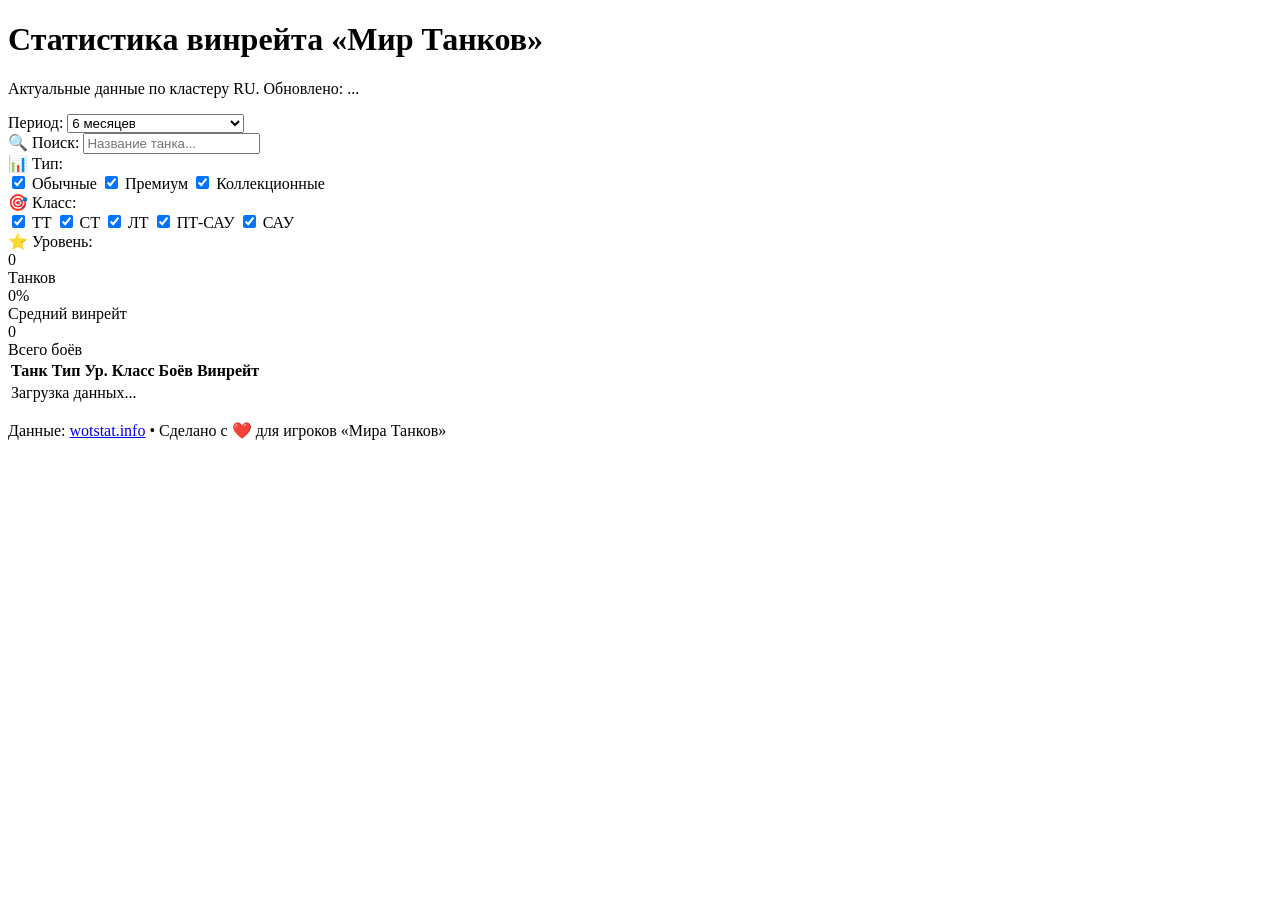
==== index.html @ 71b1b97e "Create index.html" ====
<!DOCTYPE html>
<html lang="ru">
<head>
    <meta charset="UTF-8">
    <meta name="viewport" content="width=device-width, initial-scale=1.0">
    <title>Статистика винрейта — Мир Танков</title>
    <link rel="stylesheet" href="style.css">
</head>
<body>
    <div class="container">
        <header>
            <h1> Статистика винрейта «Мир Танков»</h1>
            <p class="subtitle">Актуальные данные по кластеру RU. Обновлено: <span id="update-date">...</span></p>
        </header>

        <div class="controls">
            <div class="control-group">
                <label> Период:</label>
                <select id="period-select">
                    <option value="3m">3 месяца (текущая мета)</option>
                    <option value="6m" selected>6 месяцев</option>
                    <option value="12m">1 год</option>
                    <option value="all">За всё время</option>
                </select>
            </div>

            <div class="control-group">
                <label>🔍 Поиск:</label>
                <input type="text" id="search-input" placeholder="Название танка...">
            </div>

            <div class="control-group">
                <label>📊 Тип:</label>
                <div class="checkbox-group">
                    <label><input type="checkbox" class="filter-type" value="regular" checked> Обычные</label>
                    <label><input type="checkbox" class="filter-type" value="premium" checked> Премиум</label>
                    <label><input type="checkbox" class="filter-type" value="collector" checked> Коллекционные</label>
                </div>
            </div>

            <div class="control-group">
                <label>🎯 Класс:</label>
                <div class="checkbox-group">
                    <label><input type="checkbox" class="filter-class" value="ТТ" checked> ТТ</label>
                    <label><input type="checkbox" class="filter-class" value="СТ" checked> СТ</label>
                    <label><input type="checkbox" class="filter-class" value="ЛТ" checked> ЛТ</label>
                    <label><input type="checkbox" class="filter-class" value="ПТ-САУ" checked> ПТ-САУ</label>
                    <label><input type="checkbox" class="filter-class" value="САУ" checked> САУ</label>
                </div>
            </div>

            <div class="control-group">
                <label>⭐ Уровень:</label>
                <div class="checkbox-group" id="level-filters">
                    <!-- Заполняется через JS -->
                </div>
            </div>
        </div>

        <div class="stats">
            <div class="stat-card">
                <div class="stat-value" id="stat-total">0</div>
                <div class="stat-label">Танков</div>
            </div>
            <div class="stat-card">
                <div class="stat-value" id="stat-avg-winrate">0%</div>
                <div class="stat-label">Средний винрейт</div>
            </div>
            <div class="stat-card">
                <div class="stat-value" id="stat-battles">0</div>
                <div class="stat-label">Всего боёв</div>
            </div>
        </div>

        <div class="table-container">
            <table id="tanks-table">
                <thead>
                    <tr>
                        <th>Танк</th>
                        <th>Тип</th>
                        <th>Ур.</th>
                        <th>Класс</th>
                        <th>Боёв</th>
                        <th>Винрейт</th>
                    </tr>
                </thead>
                <tbody id="tanks-body">
                    <tr><td colspan="6" class="loading">Загрузка данных...</td></tr>
                </tbody>
            </table>
        </div>

        <footer>
            <p>Данные: <a href="https://wotstat.info/" target="_blank">wotstat.info</a> • Сделано с ❤️ для игроков «Мира Танков»</p>
        </footer>
    </div>

    <script src="script.js"></script>
</body>
</html>
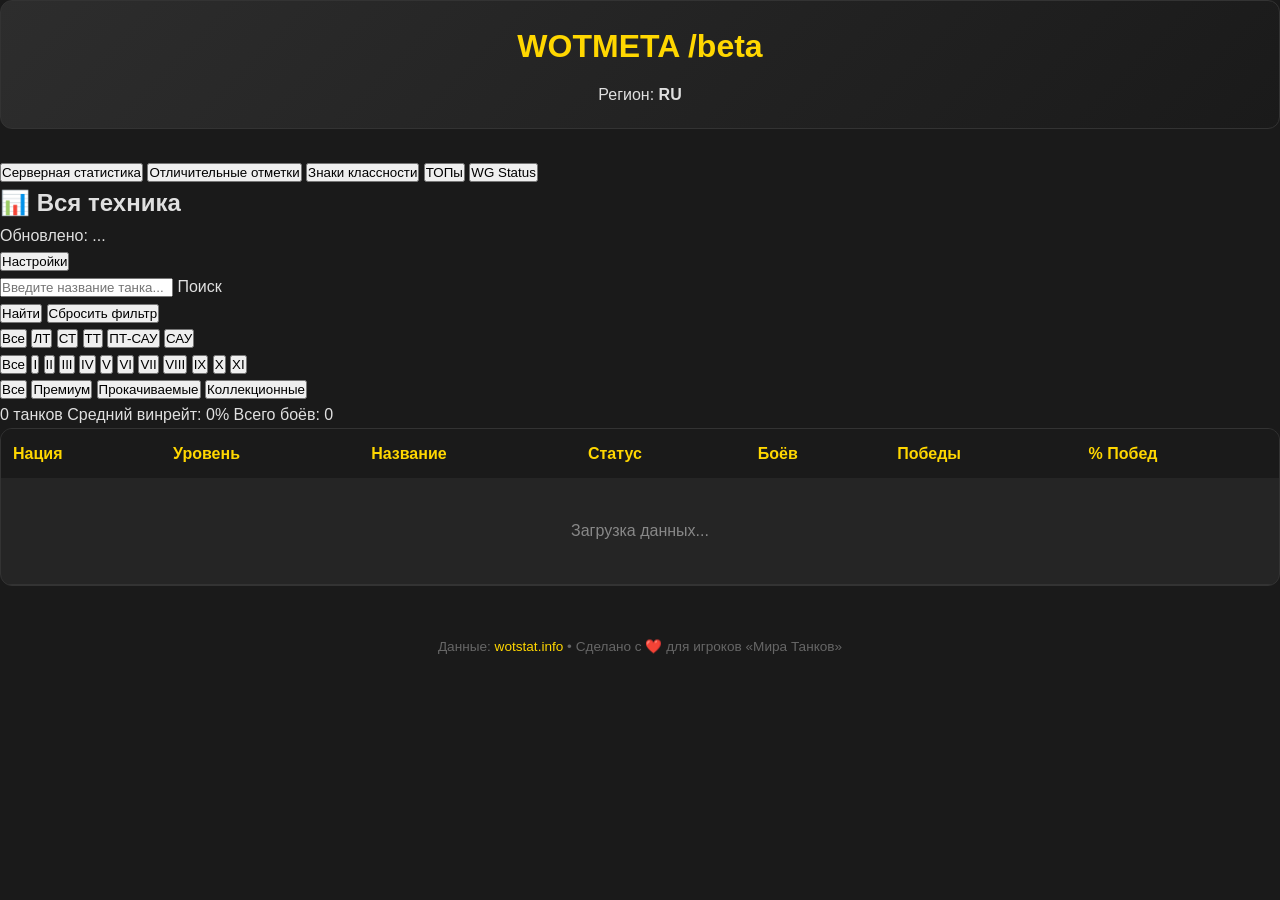
==== commit 53a7cca9: "Update index.html" ====
--- a/index.html
+++ b/index.html
@@ -3,94 +3,106 @@
 <head>
     <meta charset="UTF-8">
     <meta name="viewport" content="width=device-width, initial-scale=1.0">
-    <title>Статистика винрейта — Мир Танков</title>
+    <title>WOTMETA — Статистика винрейта «Мир Танков»</title>
     <link rel="stylesheet" href="style.css">
 </head>
 <body>
-    <div class="container">
-        <header>
-            <h1> Статистика винрейта «Мир Танков»</h1>
-            <p class="subtitle">Актуальные данные по кластеру RU. Обновлено: <span id="update-date">...</span></p>
+    <div class="app">
+        <header class="header">
+            <div class="header-left">
+                <h1 class="logo">WOT<span class="logo-accent">META</span> <span class="beta">/beta</span></h1>
+            </div>
+            <div class="header-right">
+                <span class="region">Регион: <strong>RU</strong></span>
+            </div>
         </header>
 
-        <div class="controls">
-            <div class="control-group">
-                <label> Период:</label>
-                <select id="period-select">
-                    <option value="3m">3 месяца (текущая мета)</option>
-                    <option value="6m" selected>6 месяцев</option>
-                    <option value="12m">1 год</option>
-                    <option value="all">За всё время</option>
-                </select>
+        <nav class="tabs">
+            <button class="tab active">Серверная статистика</button>
+            <button class="tab">Отличительные отметки</button>
+            <button class="tab">Знаки классности</button>
+            <button class="tab">ТОПы</button>
+            <button class="tab">WG Status</button>
+        </nav>
+
+        <main class="main">
+            <div class="page-header">
+                <h2>📊 Вся техника</h2>
+                <span class="update-info">Обновлено: <span id="update-date">...</span></span>
             </div>
 
-            <div class="control-group">
-                <label>🔍 Поиск:</label>
-                <input type="text" id="search-input" placeholder="Название танка...">
+            <div class="toolbar">
+                <button class="btn-settings">Настройки</button>
+                <div class="search-box">
+                    <input type="text" id="search-input" placeholder="Введите название танка...">
+                    <span class="search-hint" id="search-hint">Поиск</span>
+                </div>
+                <button class="btn-find" id="btn-find">Найти</button>
+                <button class="btn-reset" id="btn-reset">Сбросить фильтр</button>
             </div>
 
-            <div class="control-group">
-                <label>📊 Тип:</label>
-                <div class="checkbox-group">
-                    <label><input type="checkbox" class="filter-type" value="regular" checked> Обычные</label>
-                    <label><input type="checkbox" class="filter-type" value="premium" checked> Премиум</label>
-                    <label><input type="checkbox" class="filter-type" value="collector" checked> Коллекционные</label>
+            <div class="nation-filters" id="nation-filters"></div>
+
+            <div class="filter-row">
+                <div class="class-filters" id="class-filters">
+                    <button class="filter-btn active" data-class="all">Все</button>
+                    <button class="filter-btn" data-class="ЛТ">ЛТ</button>
+                    <button class="filter-btn" data-class="СТ">СТ</button>
+                    <button class="filter-btn" data-class="ТТ">ТТ</button>
+                    <button class="filter-btn" data-class="ПТ-САУ">ПТ-САУ</button>
+                    <button class="filter-btn" data-class="САУ">САУ</button>
+                </div>
+
+                <div class="level-filters" id="level-filters">
+                    <button class="filter-btn active" data-level="all">Все</button>
+                    <button class="filter-btn" data-level="1">I</button>
+                    <button class="filter-btn" data-level="2">II</button>
+                    <button class="filter-btn" data-level="3">III</button>
+                    <button class="filter-btn" data-level="4">IV</button>
+                    <button class="filter-btn" data-level="5">V</button>
+                    <button class="filter-btn" data-level="6">VI</button>
+                    <button class="filter-btn" data-level="7">VII</button>
+                    <button class="filter-btn" data-level="8">VIII</button>
+                    <button class="filter-btn" data-level="9">IX</button>
+                    <button class="filter-btn" data-level="10">X</button>
+                    <button class="filter-btn" data-level="11">XI</button>
+                </div>
+
+                <div class="category-filters" id="category-filters">
+                    <button class="filter-btn active" data-category="all">Все</button>
+                    <button class="filter-btn" data-category="premium">Премиум</button>
+                    <button class="filter-btn" data-category="regular">Прокачиваемые</button>
+                    <button class="filter-btn" data-category="collector">Коллекционные</button>
                 </div>
             </div>
 
-            <div class="control-group">
-                <label>🎯 Класс:</label>
-                <div class="checkbox-group">
-                    <label><input type="checkbox" class="filter-class" value="ТТ" checked> ТТ</label>
-                    <label><input type="checkbox" class="filter-class" value="СТ" checked> СТ</label>
-                    <label><input type="checkbox" class="filter-class" value="ЛТ" checked> ЛТ</label>
-                    <label><input type="checkbox" class="filter-class" value="ПТ-САУ" checked> ПТ-САУ</label>
-                    <label><input type="checkbox" class="filter-class" value="САУ" checked> САУ</label>
-                </div>
+            <div class="stats-bar">
+                <span id="stat-count">0 танков</span>
+                <span id="stat-avg">Средний винрейт: 0%</span>
+                <span id="stat-battles">Всего боёв: 0</span>
             </div>
 
-            <div class="control-group">
-                <label>⭐ Уровень:</label>
-                <div class="checkbox-group" id="level-filters">
-                    <!-- Заполняется через JS -->
-                </div>
+            <div class="table-container">
+                <table id="tanks-table">
+                    <thead>
+                        <tr>
+                            <th class="sortable" data-sort="nation">Нация</th>
+                            <th class="sortable" data-sort="level">Уровень</th>
+                            <th class="sortable" data-sort="name">Название</th>
+                            <th class="sortable" data-sort="category">Статус</th>
+                            <th class="sortable" data-sort="battles">Боёв</th>
+                            <th class="sortable" data-sort="wins">Победы</th>
+                            <th class="sortable active" data-sort="win_rate">% Побед</th>
+                        </tr>
+                    </thead>
+                    <tbody id="tanks-body">
+                        <tr><td colspan="7" class="loading">Загрузка данных...</td></tr>
+                    </tbody>
+                </table>
             </div>
-        </div>
+        </main>
 
-        <div class="stats">
-            <div class="stat-card">
-                <div class="stat-value" id="stat-total">0</div>
-                <div class="stat-label">Танков</div>
-            </div>
-            <div class="stat-card">
-                <div class="stat-value" id="stat-avg-winrate">0%</div>
-                <div class="stat-label">Средний винрейт</div>
-            </div>
-            <div class="stat-card">
-                <div class="stat-value" id="stat-battles">0</div>
-                <div class="stat-label">Всего боёв</div>
-            </div>
-        </div>
-
-        <div class="table-container">
-            <table id="tanks-table">
-                <thead>
-                    <tr>
-                        <th>Танк</th>
-                        <th>Тип</th>
-                        <th>Ур.</th>
-                        <th>Класс</th>
-                        <th>Боёв</th>
-                        <th>Винрейт</th>
-                    </tr>
-                </thead>
-                <tbody id="tanks-body">
-                    <tr><td colspan="6" class="loading">Загрузка данных...</td></tr>
-                </tbody>
-            </table>
-        </div>
-
-        <footer>
+        <footer class="footer">
             <p>Данные: <a href="https://wotstat.info/" target="_blank">wotstat.info</a> • Сделано с ❤️ для игроков «Мира Танков»</p>
         </footer>
     </div>
--- a/style.css
+++ b/style.css
@@ -0,0 +1,204 @@
+* {
+    margin: 0;
+    padding: 0;
+    box-sizing: border-box;
+}
+
+body {
+    font-family: -apple-system, BlinkMacSystemFont, 'Segoe UI', Roboto, sans-serif;
+    background: #1a1a1a;
+    color: #e0e0e0;
+    line-height: 1.6;
+}
+
+.container {
+    max-width: 1200px;
+    margin: 0 auto;
+    padding: 20px;
+}
+
+header {
+    text-align: center;
+    margin-bottom: 30px;
+    padding: 20px;
+    background: linear-gradient(135deg, #2d2d2d 0%, #1a1a1a 100%);
+    border-radius: 12px;
+    border: 1px solid #333;
+}
+
+header h1 {
+    font-size: 2rem;
+    color: #ffd700;
+    margin-bottom: 10px;
+}
+
+.subtitle {
+    color: #888;
+    font-size: 0.9rem;
+}
+
+.controls {
+    background: #252525;
+    padding: 20px;
+    border-radius: 12px;
+    margin-bottom: 20px;
+    border: 1px solid #333;
+}
+
+.control-group {
+    margin-bottom: 15px;
+}
+
+.control-group label {
+    display: block;
+    margin-bottom: 8px;
+    font-weight: bold;
+    color: #ffd700;
+}
+
+.control-group select,
+.control-group input[type="text"] {
+    width: 100%;
+    padding: 10px;
+    background: #1a1a1a;
+    border: 1px solid #444;
+    border-radius: 6px;
+    color: #e0e0e0;
+    font-size: 1rem;
+}
+
+.checkbox-group {
+    display: flex;
+    flex-wrap: wrap;
+    gap: 15px;
+}
+
+.checkbox-group label {
+    display: flex;
+    align-items: center;
+    gap: 5px;
+    font-weight: normal;
+    color: #e0e0e0;
+    cursor: pointer;
+}
+
+.stats {
+    display: grid;
+    grid-template-columns: repeat(auto-fit, minmax(150px, 1fr));
+    gap: 15px;
+    margin-bottom: 20px;
+}
+
+.stat-card {
+    background: #252525;
+    padding: 20px;
+    border-radius: 12px;
+    text-align: center;
+    border: 1px solid #333;
+}
+
+.stat-value {
+    font-size: 2rem;
+    font-weight: bold;
+    color: #ffd700;
+}
+
+.stat-label {
+    color: #888;
+    font-size: 0.9rem;
+    margin-top: 5px;
+}
+
+.table-container {
+    background: #252525;
+    border-radius: 12px;
+    overflow-x: auto;
+    border: 1px solid #333;
+}
+
+table {
+    width: 100%;
+    border-collapse: collapse;
+}
+
+th {
+    background: #1a1a1a;
+    padding: 12px;
+    text-align: left;
+    color: #ffd700;
+    font-weight: bold;
+    position: sticky;
+    top: 0;
+}
+
+td {
+    padding: 12px;
+    border-bottom: 1px solid #333;
+}
+
+tr:hover {
+    background: #2d2d2d;
+}
+
+.winrate-bar {
+    display: flex;
+    align-items: center;
+    gap: 10px;
+}
+
+.winrate-value {
+    min-width: 55px;
+    font-weight: bold;
+}
+
+.winrate-bar-bg {
+    flex: 1;
+    height: 8px;
+    background: #333;
+    border-radius: 4px;
+    overflow: hidden;
+    min-width: 80px;
+}
+
+.winrate-bar-fill {
+    height: 100%;
+    border-radius: 4px;
+    transition: width 0.3s;
+}
+
+.category-badge {
+    display: inline-block;
+    padding: 2px 8px;
+    border-radius: 4px;
+    font-size: 0.75rem;
+    font-weight: bold;
+}
+
+.category-regular { background: #4a4a4a; color: #fff; }
+.category-premium { background: #d4a017; color: #000; }
+.category-collector { background: #8b0000; color: #fff; }
+
+.loading {
+    text-align: center;
+    padding: 40px;
+    color: #888;
+}
+
+footer {
+    text-align: center;
+    margin-top: 30px;
+    padding: 20px;
+    color: #666;
+    font-size: 0.85rem;
+}
+
+footer a {
+    color: #ffd700;
+    text-decoration: none;
+}
+
+@media (max-width: 768px) {
+    header h1 { font-size: 1.5rem; }
+    .checkbox-group { gap: 10px; }
+    th, td { padding: 8px; font-size: 0.9rem; }
+}
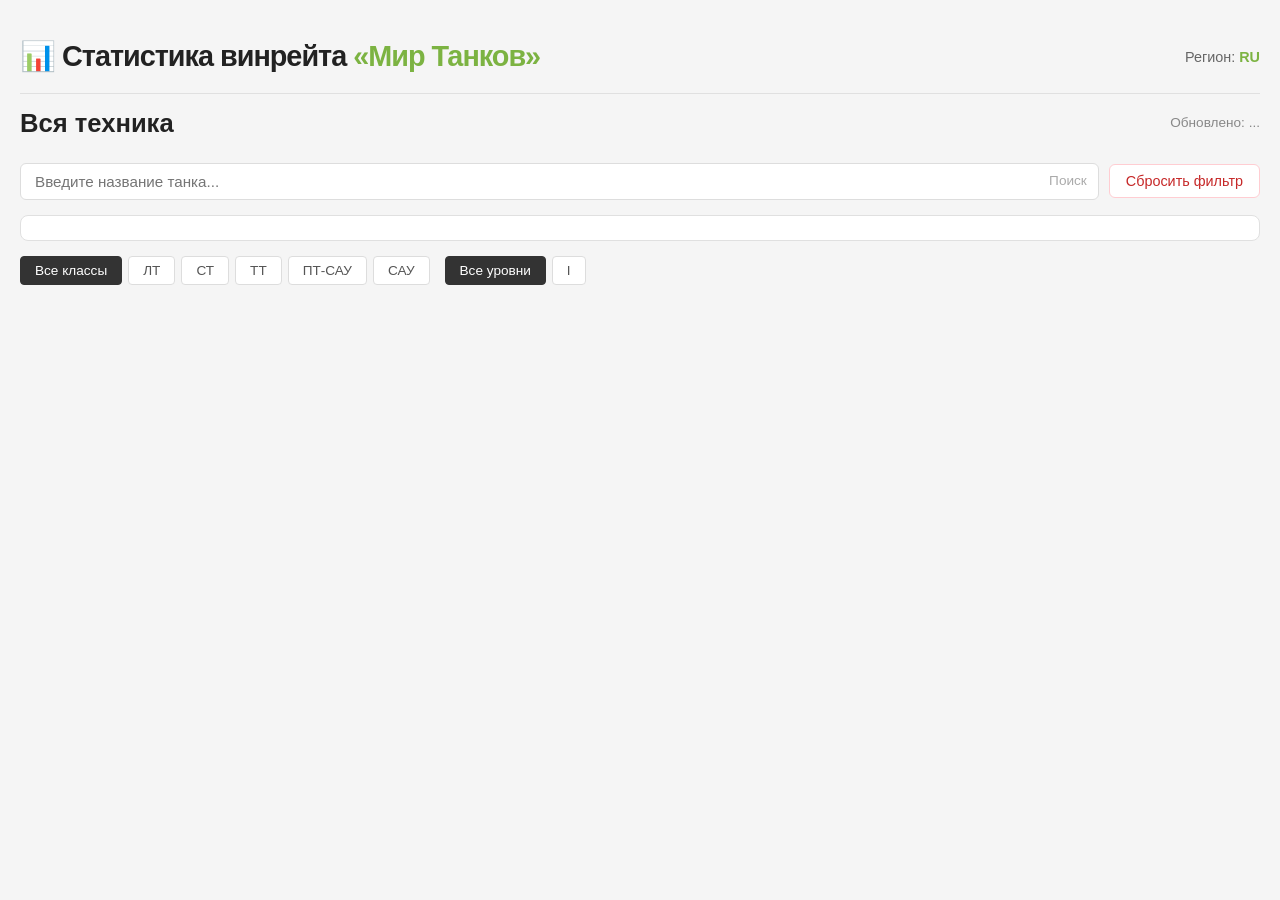
==== commit cdf65022: "Update index.html" ====
--- a/index.html
+++ b/index.html
@@ -3,41 +3,31 @@
 <head>
     <meta charset="UTF-8">
     <meta name="viewport" content="width=device-width, initial-scale=1.0">
-    <title>WOTMETA — Статистика винрейта «Мир Танков»</title>
+    <title>Статистика винрейта — Мир Танков</title>
     <link rel="stylesheet" href="style.css">
 </head>
 <body>
     <div class="app">
         <header class="header">
             <div class="header-left">
-                <h1 class="logo">WOT<span class="logo-accent">META</span> <span class="beta">/beta</span></h1>
+                <h1 class="logo">📊 Статистика винрейта <span class="logo-accent">«Мир Танков»</span></h1>
             </div>
             <div class="header-right">
                 <span class="region">Регион: <strong>RU</strong></span>
             </div>
         </header>
 
-        <nav class="tabs">
-            <button class="tab active">Серверная статистика</button>
-            <button class="tab">Отличительные отметки</button>
-            <button class="tab">Знаки классности</button>
-            <button class="tab">ТОПы</button>
-            <button class="tab">WG Status</button>
-        </nav>
-
         <main class="main">
             <div class="page-header">
-                <h2>📊 Вся техника</h2>
+                <h2>Вся техника</h2>
                 <span class="update-info">Обновлено: <span id="update-date">...</span></span>
             </div>
 
             <div class="toolbar">
-                <button class="btn-settings">Настройки</button>
                 <div class="search-box">
                     <input type="text" id="search-input" placeholder="Введите название танка...">
                     <span class="search-hint" id="search-hint">Поиск</span>
                 </div>
-                <button class="btn-find" id="btn-find">Найти</button>
                 <button class="btn-reset" id="btn-reset">Сбросить фильтр</button>
             </div>
 
@@ -45,7 +35,7 @@
 
             <div class="filter-row">
                 <div class="class-filters" id="class-filters">
-                    <button class="filter-btn active" data-class="all">Все</button>
+                    <button class="filter-btn active" data-class="all">Все классы</button>
                     <button class="filter-btn" data-class="ЛТ">ЛТ</button>
                     <button class="filter-btn" data-class="СТ">СТ</button>
                     <button class="filter-btn" data-class="ТТ">ТТ</button>
@@ -54,59 +44,6 @@
                 </div>
 
                 <div class="level-filters" id="level-filters">
-                    <button class="filter-btn active" data-level="all">Все</button>
+                    <button class="filter-btn active" data-level="all">Все уровни</button>
                     <button class="filter-btn" data-level="1">I</button>
-                    <button class="filter-btn" data-level="2">II</button>
-                    <button class="filter-btn" data-level="3">III</button>
-                    <button class="filter-btn" data-level="4">IV</button>
-                    <button class="filter-btn" data-level="5">V</button>
-                    <button class="filter-btn" data-level="6">VI</button>
-                    <button class="filter-btn" data-level="7">VII</button>
-                    <button class="filter-btn" data-level="8">VIII</button>
-                    <button class="filter-btn" data-level="9">IX</button>
-                    <button class="filter-btn" data-level="10">X</button>
-                    <button class="filter-btn" data-level="11">XI</button>
-                </div>
-
-                <div class="category-filters" id="category-filters">
-                    <button class="filter-btn active" data-category="all">Все</button>
-                    <button class="filter-btn" data-category="premium">Премиум</button>
-                    <button class="filter-btn" data-category="regular">Прокачиваемые</button>
-                    <button class="filter-btn" data-category="collector">Коллекционные</button>
-                </div>
-            </div>
-
-            <div class="stats-bar">
-                <span id="stat-count">0 танков</span>
-                <span id="stat-avg">Средний винрейт: 0%</span>
-                <span id="stat-battles">Всего боёв: 0</span>
-            </div>
-
-            <div class="table-container">
-                <table id="tanks-table">
-                    <thead>
-                        <tr>
-                            <th class="sortable" data-sort="nation">Нация</th>
-                            <th class="sortable" data-sort="level">Уровень</th>
-                            <th class="sortable" data-sort="name">Название</th>
-                            <th class="sortable" data-sort="category">Статус</th>
-                            <th class="sortable" data-sort="battles">Боёв</th>
-                            <th class="sortable" data-sort="wins">Победы</th>
-                            <th class="sortable active" data-sort="win_rate">% Побед</th>
-                        </tr>
-                    </thead>
-                    <tbody id="tanks-body">
-                        <tr><td colspan="7" class="loading">Загрузка данных...</td></tr>
-                    </tbody>
-                </table>
-            </div>
-        </main>
-
-        <footer class="footer">
-            <p>Данные: <a href="https://wotstat.info/" target="_blank">wotstat.info</a> • Сделано с ❤️ для игроков «Мира Танков»</p>
-        </footer>
-    </div>
-
-    <script src="script.js"></script>
-</body>
-</html>
+                    <button class="filter-btn" data-level
--- a/style.css
+++ b/style.css
@@ -1,204 +1,269 @@
-* {
-    margin: 0;
-    padding: 0;
-    box-sizing: border-box;
-}
+* { margin: 0; padding: 0; box-sizing: border-box; }
 
 body {
-    font-family: -apple-system, BlinkMacSystemFont, 'Segoe UI', Roboto, sans-serif;
-    background: #1a1a1a;
-    color: #e0e0e0;
-    line-height: 1.6;
-}
-
-.container {
-    max-width: 1200px;
-    margin: 0 auto;
-    padding: 20px;
-}
-
-header {
-    text-align: center;
-    margin-bottom: 30px;
-    padding: 20px;
-    background: linear-gradient(135deg, #2d2d2d 0%, #1a1a1a 100%);
-    border-radius: 12px;
-    border: 1px solid #333;
-}
-
-header h1 {
-    font-size: 2rem;
-    color: #ffd700;
+    font-family: -apple-system, BlinkMacSystemFont, 'Segoe UI', Roboto, 'Helvetica Neue', Arial, sans-serif;
+    background: #f5f5f5;
+    color: #333;
+    line-height: 1.5;
+}
+
+.app { max-width: 1400px; margin: 0 auto; padding: 20px; }
+
+.header {
+    display: flex;
+    justify-content: space-between;
+    align-items: center;
+    padding: 15px 0;
+    border-bottom: 1px solid #e0e0e0;
     margin-bottom: 10px;
 }
 
-.subtitle {
-    color: #888;
-    font-size: 0.9rem;
-}
-
-.controls {
-    background: #252525;
-    padding: 20px;
-    border-radius: 12px;
+.logo {
+    font-size: 1.8rem;
+    font-weight: 800;
+    color: #222;
+    letter-spacing: -1px;
+}
+
+.logo-accent { color: #7cb342; }
+.beta { font-size: 0.7rem; color: #999; font-weight: 400; vertical-align: super; }
+.region { color: #666; font-size: 0.9rem; }
+.region strong { color: #7cb342; }
+
+.tabs {
+    display: flex;
+    gap: 8px;
+    margin-bottom: 25px;
+    flex-wrap: wrap;
+}
+
+.tab {
+    padding: 8px 18px;
+    border: 1px solid #ddd;
+    background: #fff;
+    border-radius: 20px;
+    cursor: pointer;
+    font-size: 0.9rem;
+    color: #555;
+    transition: all 0.2s;
+}
+
+.tab:hover { background: #f0f0f0; }
+.tab.active { background: #7cb342; color: #fff; border-color: #7cb342; }
+
+.page-header {
+    display: flex;
+    justify-content: space-between;
+    align-items: center;
     margin-bottom: 20px;
-    border: 1px solid #333;
-}
-
-.control-group {
-    margin-bottom: 15px;
-}
-
-.control-group label {
-    display: block;
-    margin-bottom: 8px;
-    font-weight: bold;
-    color: #ffd700;
-}
-
-.control-group select,
-.control-group input[type="text"] {
+}
+
+.page-header h2 { font-size: 1.6rem; color: #222; }
+.update-info { color: #888; font-size: 0.85rem; }
+
+.toolbar {
+    display: flex;
+    gap: 10px;
+    margin-bottom: 15px;
+    flex-wrap: wrap;
+    align-items: center;
+}
+
+.btn-settings, .btn-find, .btn-reset {
+    padding: 8px 16px;
+    border: 1px solid #ddd;
+    background: #fff;
+    border-radius: 6px;
+    cursor: pointer;
+    font-size: 0.9rem;
+    color: #555;
+}
+
+.btn-find { background: #7cb342; color: #fff; border-color: #7cb342; }
+.btn-reset { color: #c62828; border-color: #ffcdd2; }
+
+.search-box {
+    flex: 1;
+    min-width: 250px;
+    position: relative;
+}
+
+.search-box input {
     width: 100%;
+    padding: 9px 14px;
+    border: 1px solid #ddd;
+    border-radius: 6px;
+    font-size: 0.95rem;
+    outline: none;
+}
+
+.search-box input:focus { border-color: #7cb342; }
+.search-hint { position: absolute; right: 12px; top: 50%; transform: translateY(-50%); color: #aaa; font-size: 0.85rem; }
+
+.nation-filters {
+    display: flex;
+    gap: 12px;
+    padding: 12px 15px;
+    background: #fff;
+    border: 1px solid #e0e0e0;
+    border-radius: 8px;
+    margin-bottom: 15px;
+    flex-wrap: wrap;
+}
+
+.nation-btn {
+    font-size: 1.5rem;
+    background: none;
+    border: 2px solid transparent;
+    border-radius: 6px;
+    cursor: pointer;
+    padding: 4px 8px;
+    transition: all 0.2s;
+}
+
+.nation-btn:hover { background: #f0f0f0; }
+.nation-btn.active { border-color: #7cb342; background: #f1f8e9; }
+
+.filter-row {
+    display: flex;
+    gap: 15px;
+    margin-bottom: 15px;
+    flex-wrap: wrap;
+}
+
+.class-filters, .level-filters, .category-filters {
+    display: flex;
+    gap: 6px;
+    flex-wrap: wrap;
+}
+
+.filter-btn {
+    padding: 6px 14px;
+    border: 1px solid #ddd;
+    background: #fff;
+    border-radius: 4px;
+    cursor: pointer;
+    font-size: 0.85rem;
+    color: #555;
+    transition: all 0.2s;
+}
+
+.filter-btn:hover { background: #f5f5f5; }
+.filter-btn.active { background: #333; color: #fff; border-color: #333; }
+
+.stats-bar {
+    display: flex;
+    gap: 20px;
+    padding: 10px 15px;
+    background: #fff;
+    border: 1px solid #e0e0e0;
+    border-radius: 8px;
+    margin-bottom: 15px;
+    font-size: 0.9rem;
+    color: #666;
+    flex-wrap: wrap;
+}
+
+.table-container {
+    background: #fff;
+    border: 1px solid #e0e0e0;
+    border-radius: 8px;
+    overflow-x: auto;
+}
+
+table { width: 100%; border-collapse: collapse; }
+
+th {
+    padding: 12px 10px;
+    text-align: left;
+    font-weight: 600;
+    color: #555;
+    font-size: 0.85rem;
+    border-bottom: 2px solid #e0e0e0;
+    background: #fafafa;
+    cursor: pointer;
+    user-select: none;
+    white-space: nowrap;
+}
+
+th.sortable:hover { background: #f0f0f0; }
+th.sortable.active { color: #7cb342; }
+th.sortable::after { content: ' ↕'; opacity: 0.3; font-size: 0.75rem; }
+th.sortable.asc::after { content: ' ↑'; opacity: 1; }
+th.sortable.desc::after { content: ' ↓'; opacity: 1; }
+
+td {
     padding: 10px;
-    background: #1a1a1a;
-    border: 1px solid #444;
-    border-radius: 6px;
-    color: #e0e0e0;
-    font-size: 1rem;
-}
-
-.checkbox-group {
-    display: flex;
-    flex-wrap: wrap;
-    gap: 15px;
-}
-
-.checkbox-group label {
-    display: flex;
-    align-items: center;
-    gap: 5px;
-    font-weight: normal;
-    color: #e0e0e0;
-    cursor: pointer;
-}
-
-.stats {
-    display: grid;
-    grid-template-columns: repeat(auto-fit, minmax(150px, 1fr));
-    gap: 15px;
-    margin-bottom: 20px;
-}
-
-.stat-card {
-    background: #252525;
-    padding: 20px;
-    border-radius: 12px;
-    text-align: center;
-    border: 1px solid #333;
-}
-
-.stat-value {
-    font-size: 2rem;
-    font-weight: bold;
-    color: #ffd700;
-}
-
-.stat-label {
-    color: #888;
-    font-size: 0.9rem;
-    margin-top: 5px;
-}
-
-.table-container {
-    background: #252525;
-    border-radius: 12px;
-    overflow-x: auto;
-    border: 1px solid #333;
-}
-
-table {
-    width: 100%;
-    border-collapse: collapse;
-}
-
-th {
-    background: #1a1a1a;
-    padding: 12px;
-    text-align: left;
-    color: #ffd700;
-    font-weight: bold;
-    position: sticky;
-    top: 0;
-}
-
-td {
-    padding: 12px;
-    border-bottom: 1px solid #333;
-}
-
-tr:hover {
-    background: #2d2d2d;
-}
-
-.winrate-bar {
-    display: flex;
-    align-items: center;
-    gap: 10px;
+    border-bottom: 1px solid #f0f0f0;
+    font-size: 0.9rem;
+    vertical-align: middle;
+}
+
+tr:hover td { background: #f9f9f9; }
+
+.tank-name-cell { display: flex; align-items: center; gap: 8px; }
+.tank-icon { width: 40px; height: 24px; object-fit: contain; }
+.tank-name { font-weight: 500; color: #222; }
+.tank-name.premium-name { color: #e65100; }
+.tank-name.collector-name { color: #6a1b9a; }
+
+.flag-cell { font-size: 1.3rem; }
+
+.status-badge {
+    display: inline-block;
+    padding: 2px 8px;
+    border-radius: 3px;
+    font-size: 0.75rem;
+    font-weight: 500;
+}
+
+.status-regular { background: #e8f5e9; color: #2e7d32; }
+.status-premium { background: #fff3e0; color: #e65100; }
+.status-collector { background: #f3e5f5; color: #6a1b9a; }
+
+.winrate-cell {
+    display: flex;
+    align-items: center;
+    gap: 8px;
 }
 
 .winrate-value {
-    min-width: 55px;
-    font-weight: bold;
+    min-width: 52px;
+    font-weight: 600;
+    font-size: 0.9rem;
 }
 
 .winrate-bar-bg {
     flex: 1;
-    height: 8px;
-    background: #333;
-    border-radius: 4px;
+    height: 6px;
+    background: #e0e0e0;
+    border-radius: 3px;
     overflow: hidden;
-    min-width: 80px;
+    min-width: 60px;
 }
 
 .winrate-bar-fill {
     height: 100%;
-    border-radius: 4px;
-    transition: width 0.3s;
-}
-
-.category-badge {
-    display: inline-block;
-    padding: 2px 8px;
-    border-radius: 4px;
-    font-size: 0.75rem;
-    font-weight: bold;
-}
-
-.category-regular { background: #4a4a4a; color: #fff; }
-.category-premium { background: #d4a017; color: #000; }
-.category-collector { background: #8b0000; color: #fff; }
-
-.loading {
-    text-align: center;
-    padding: 40px;
-    color: #888;
-}
-
-footer {
+    border-radius: 3px;
+}
+
+.loading { text-align: center; padding: 40px; color: #999; }
+
+.footer {
     text-align: center;
     margin-top: 30px;
     padding: 20px;
-    color: #666;
+    color: #999;
     font-size: 0.85rem;
 }
 
-footer a {
-    color: #ffd700;
-    text-decoration: none;
-}
+.footer a { color: #7cb342; text-decoration: none; }
 
 @media (max-width: 768px) {
-    header h1 { font-size: 1.5rem; }
-    .checkbox-group { gap: 10px; }
-    th, td { padding: 8px; font-size: 0.9rem; }
-}
+    .logo { font-size: 1.3rem; }
+    .page-header h2 { font-size: 1.2rem; }
+    th, td { padding: 8px 6px; font-size: 0.8rem; }
+    .tank-icon { width: 30px; }
+    .filter-row { gap: 8px; }
+    .stats-bar { gap: 10px; font-size: 0.8rem; }
+}
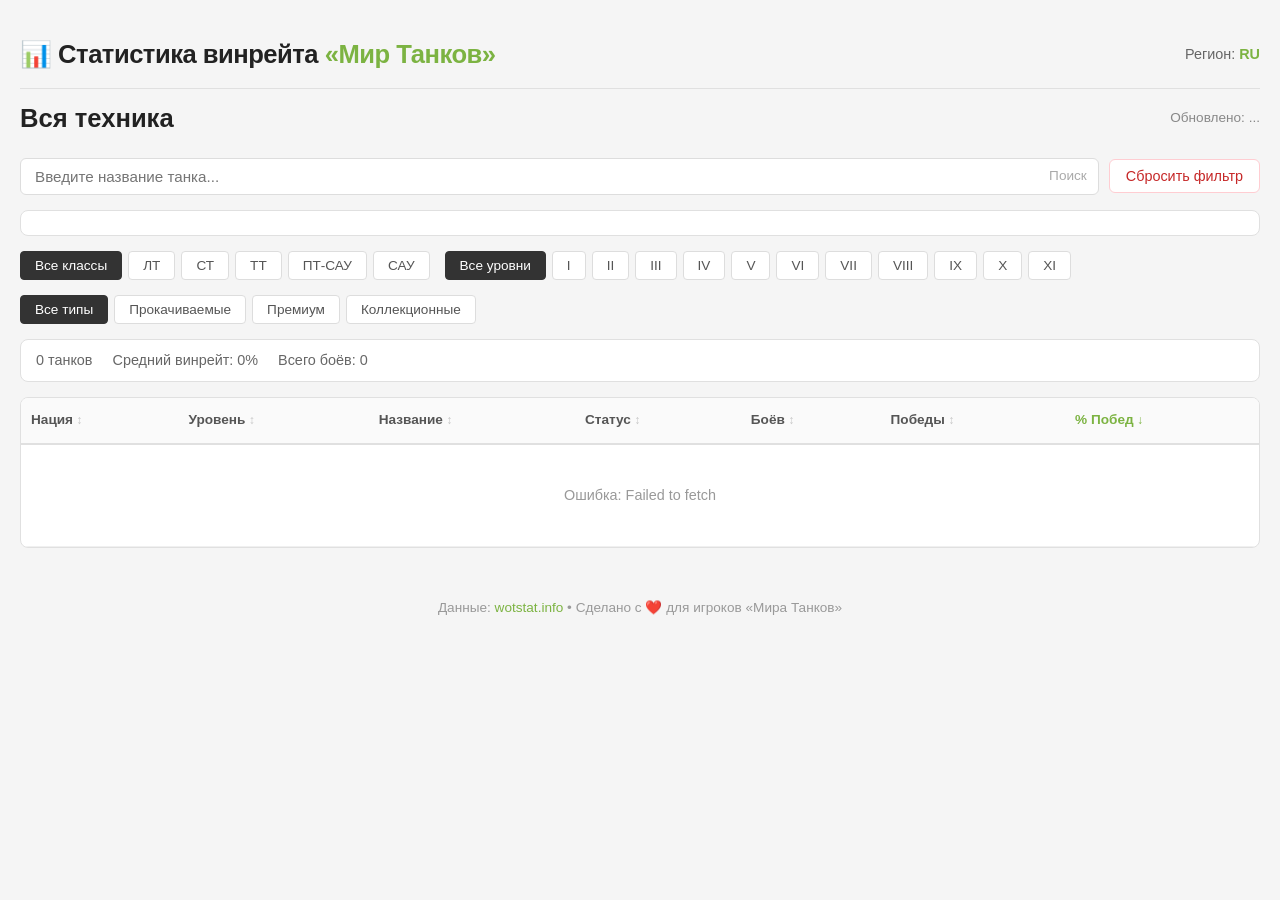
==== commit c74d4ad6: "Update index.html" ====
--- a/index.html
+++ b/index.html
@@ -46,4 +46,57 @@
                 <div class="level-filters" id="level-filters">
                     <button class="filter-btn active" data-level="all">Все уровни</button>
                     <button class="filter-btn" data-level="1">I</button>
-                    <button class="filter-btn" data-level
+                    <button class="filter-btn" data-level="2">II</button>
+                    <button class="filter-btn" data-level="3">III</button>
+                    <button class="filter-btn" data-level="4">IV</button>
+                    <button class="filter-btn" data-level="5">V</button>
+                    <button class="filter-btn" data-level="6">VI</button>
+                    <button class="filter-btn" data-level="7">VII</button>
+                    <button class="filter-btn" data-level="8">VIII</button>
+                    <button class="filter-btn" data-level="9">IX</button>
+                    <button class="filter-btn" data-level="10">X</button>
+                    <button class="filter-btn" data-level="11">XI</button>
+                </div>
+
+                <div class="category-filters" id="category-filters">
+                    <button class="filter-btn active" data-category="all">Все типы</button>
+                    <button class="filter-btn" data-category="regular">Прокачиваемые</button>
+                    <button class="filter-btn" data-category="premium">Премиум</button>
+                    <button class="filter-btn" data-category="collector">Коллекционные</button>
+                </div>
+            </div>
+
+            <div class="stats-bar">
+                <span id="stat-count">0 танков</span>
+                <span id="stat-avg">Средний винрейт: 0%</span>
+                <span id="stat-battles">Всего боёв: 0</span>
+            </div>
+
+            <div class="table-container">
+                <table id="tanks-table">
+                    <thead>
+                        <tr>
+                            <th class="sortable" data-sort="nation">Нация</th>
+                            <th class="sortable" data-sort="level">Уровень</th>
+                            <th class="sortable" data-sort="name">Название</th>
+                            <th class="sortable" data-sort="category">Статус</th>
+                            <th class="sortable" data-sort="battles">Боёв</th>
+                            <th class="sortable" data-sort="wins">Победы</th>
+                            <th class="sortable active desc" data-sort="win_rate">% Побед</th>
+                        </tr>
+                    </thead>
+                    <tbody id="tanks-body">
+                        <tr><td colspan="7" class="loading">Загрузка данных...</td></tr>
+                    </tbody>
+                </table>
+            </div>
+        </main>
+
+        <footer class="footer">
+            <p>Данные: <a href="https://wotstat.info/" target="_blank">wotstat.info</a> • Сделано с ❤️ для игроков «Мира Танков»</p>
+        </footer>
+    </div>
+
+    <script src="script.js"></script>
+</body>
+</html>
--- a/style.css
+++ b/style.css
@@ -19,43 +19,22 @@
 }
 
 .logo {
-    font-size: 1.8rem;
-    font-weight: 800;
+    font-size: 1.6rem;
+    font-weight: 700;
     color: #222;
-    letter-spacing: -1px;
+    letter-spacing: -0.5px;
 }
 
 .logo-accent { color: #7cb342; }
-.beta { font-size: 0.7rem; color: #999; font-weight: 400; vertical-align: super; }
 .region { color: #666; font-size: 0.9rem; }
 .region strong { color: #7cb342; }
 
-.tabs {
-    display: flex;
-    gap: 8px;
-    margin-bottom: 25px;
-    flex-wrap: wrap;
-}
-
-.tab {
-    padding: 8px 18px;
-    border: 1px solid #ddd;
-    background: #fff;
-    border-radius: 20px;
-    cursor: pointer;
-    font-size: 0.9rem;
-    color: #555;
-    transition: all 0.2s;
-}
-
-.tab:hover { background: #f0f0f0; }
-.tab.active { background: #7cb342; color: #fff; border-color: #7cb342; }
-
 .page-header {
     display: flex;
     justify-content: space-between;
     align-items: center;
     margin-bottom: 20px;
+    margin-top: 10px;
 }
 
 .page-header h2 { font-size: 1.6rem; color: #222; }
@@ -69,18 +48,17 @@
     align-items: center;
 }
 
-.btn-settings, .btn-find, .btn-reset {
+.btn-reset {
     padding: 8px 16px;
-    border: 1px solid #ddd;
+    border: 1px solid #ffcdd2;
     background: #fff;
     border-radius: 6px;
     cursor: pointer;
     font-size: 0.9rem;
-    color: #555;
-}
-
-.btn-find { background: #7cb342; color: #fff; border-color: #7cb342; }
-.btn-reset { color: #c62828; border-color: #ffcdd2; }
+    color: #c62828;
+}
+
+.btn-reset:hover { background: #ffebee; }
 
 .search-box {
     flex: 1;
@@ -102,23 +80,34 @@
 
 .nation-filters {
     display: flex;
-    gap: 12px;
+    gap: 8px;
     padding: 12px 15px;
     background: #fff;
     border: 1px solid #e0e0e0;
     border-radius: 8px;
     margin-bottom: 15px;
     flex-wrap: wrap;
+    align-items: center;
 }
 
 .nation-btn {
-    font-size: 1.5rem;
     background: none;
     border: 2px solid transparent;
     border-radius: 6px;
     cursor: pointer;
-    padding: 4px 8px;
+    padding: 4px;
     transition: all 0.2s;
+    display: flex;
+    align-items: center;
+    justify-content: center;
+}
+
+.nation-btn img {
+    width: 32px;
+    height: 22px;
+    object-fit: cover;
+    border-radius: 3px;
+    box-shadow: 0 1px 2px rgba(0,0,0,0.1);
 }
 
 .nation-btn:hover { background: #f0f0f0; }
@@ -207,7 +196,14 @@
 .tank-name.premium-name { color: #e65100; }
 .tank-name.collector-name { color: #6a1b9a; }
 
-.flag-cell { font-size: 1.3rem; }
+.flag-cell { display: flex; align-items: center; justify-content: center; }
+.flag-cell img {
+    width: 28px;
+    height: 20px;
+    object-fit: cover;
+    border-radius: 2px;
+    box-shadow: 0 1px 2px rgba(0,0,0,0.15);
+}
 
 .status-badge {
     display: inline-block;
@@ -260,10 +256,12 @@
 .footer a { color: #7cb342; text-decoration: none; }
 
 @media (max-width: 768px) {
-    .logo { font-size: 1.3rem; }
+    .logo { font-size: 1.2rem; }
     .page-header h2 { font-size: 1.2rem; }
     th, td { padding: 8px 6px; font-size: 0.8rem; }
     .tank-icon { width: 30px; }
     .filter-row { gap: 8px; }
     .stats-bar { gap: 10px; font-size: 0.8rem; }
-}
+    .nation-btn img { width: 26px; height: 18px; }
+    .flag-cell img { width: 22px; height: 15px; }
+}
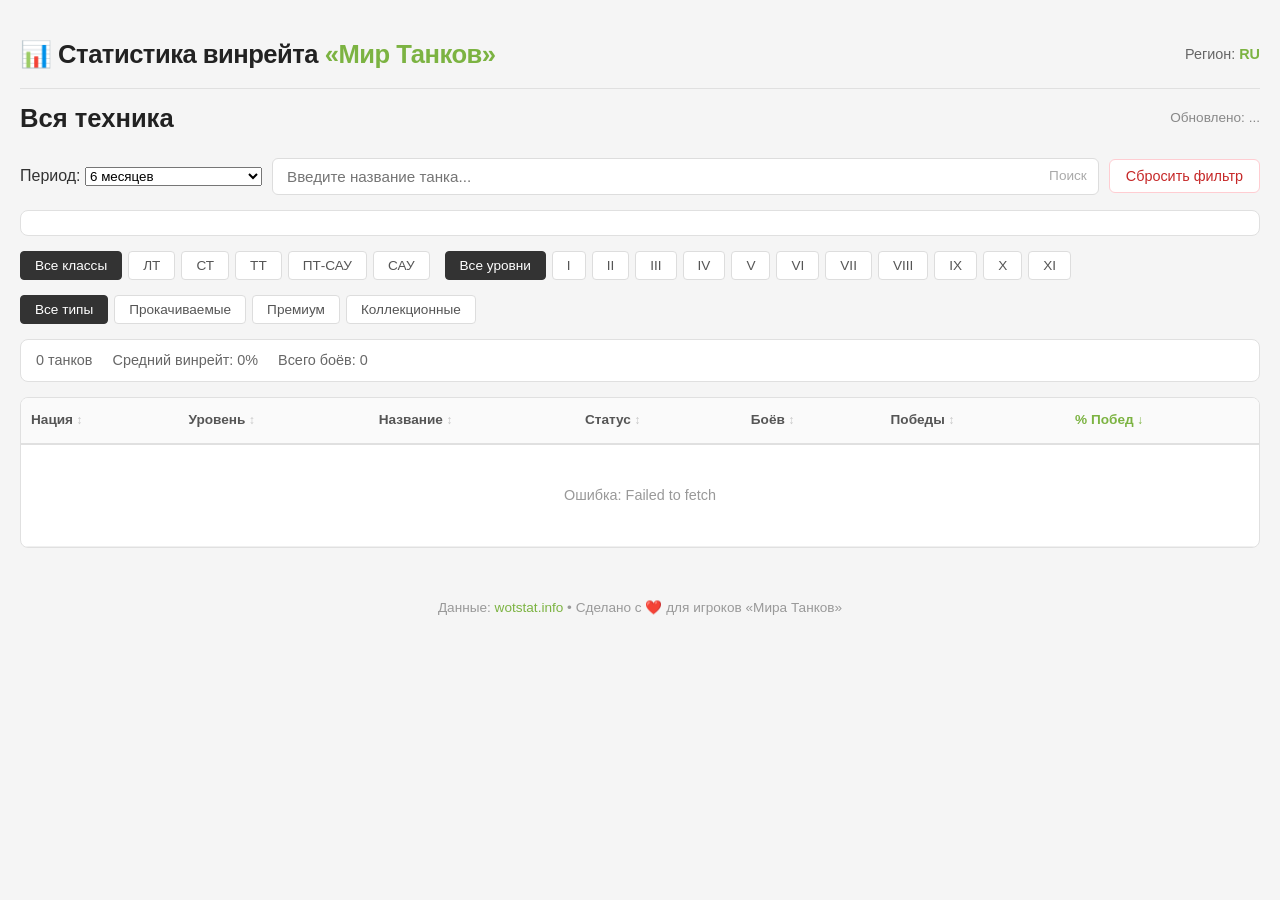
==== commit 34d64fd3: "Update index.html" ====
--- a/index.html
+++ b/index.html
@@ -24,6 +24,16 @@
             </div>
 
             <div class="toolbar">
+                <div class="control-group">
+                    <label> Период:</label>
+                    <select id="period-select">
+                        <option value="3m">3 месяца (текущая мета)</option>
+                        <option value="6m" selected>6 месяцев</option>
+                        <option value="12m">1 год</option>
+                        <option value="all">За всё время</option>
+                    </select>
+                </div>
+
                 <div class="search-box">
                     <input type="text" id="search-input" placeholder="Введите название танка...">
                     <span class="search-hint" id="search-hint">Поиск</span>
